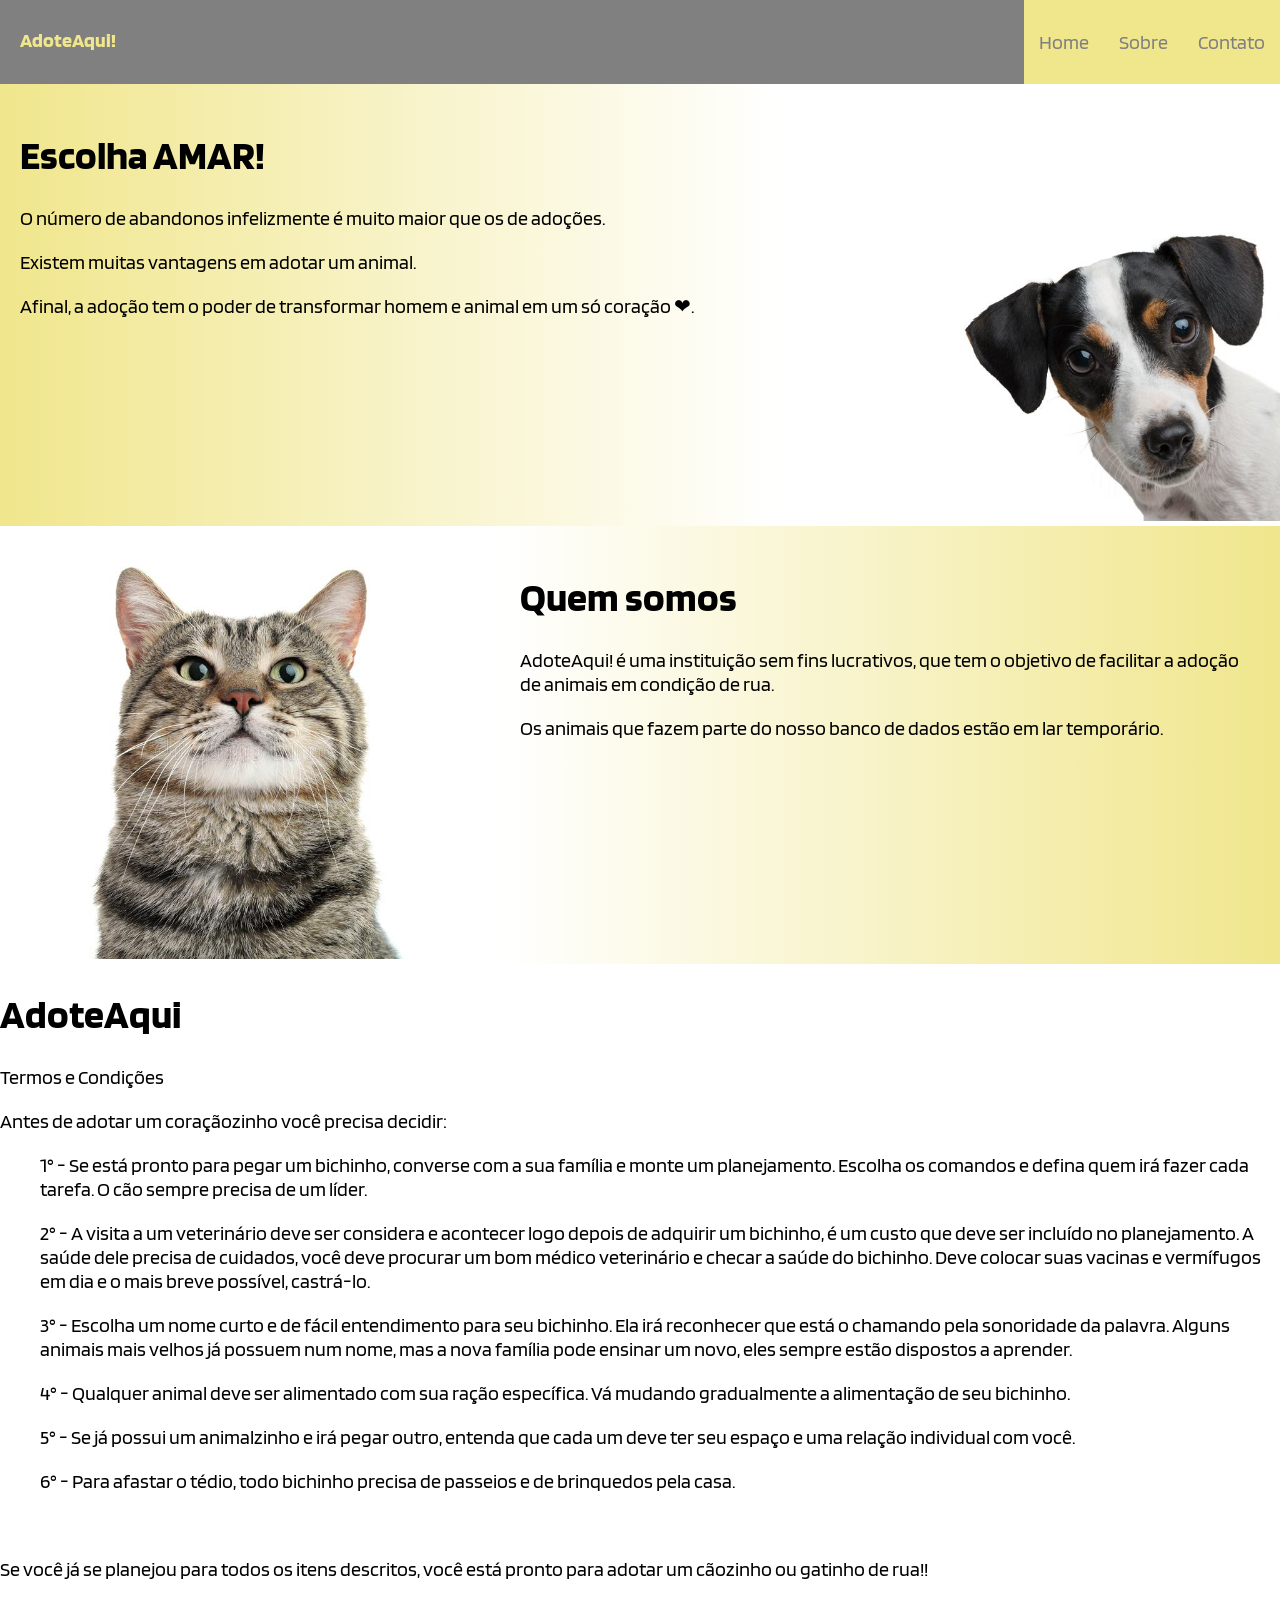
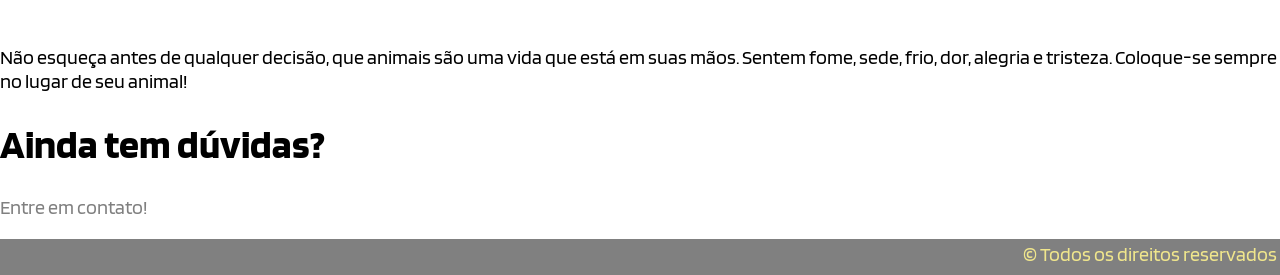
==== index.html @ 5e378c8e "alteração da página inicial" ====
<!DOCTYPE html>
<html>
    <head>
        <meta chartset="utf-8">
        <link rel="stylesheet" href="style.css">
        <link href="https://fonts.googleapis.com/css2?family=Blinker:wght@600&family=Hurricane&family=Nunito:wght@200&family=Open+Sans:wght@300;500&family=Palette+Mosaic&display=swap" rel="stylesheet">
        <title>Adote Aqui</title>
    </head>

    <body>
        <div class="container-menu">
            <div class="logo">
                <p><a href="#logo">AdoteAqui!</a></p>
            </div>

            <div class="menu">
                <p><a href="#home">Home</a></p>
                <p><a href="#sobre">Sobre</a></p>
                <p><a href="#contato">Contato</a></p>
            </div>
        </div>

        <div class="container-body"></div>

        <div id="container-home">
            <div class="texto bg-esquerda">
                <h1 id="home">Escolha AMAR!</h1>
                <p>O número de abandonos infelizmente é muito maior que os de adoções.</p>
                <p>Existem muitas vantagens em adotar um animal.</p>
                <p>Afinal, a adoção tem o poder de transformar homem e animal em um só coração &#10084.</p>
            </div>
            <div>
                <img src="adocao4.jpeg" alt="cachorrinho" class="pet">
            </div>
        </div>

        <div class="container-sobre">
            <div class="texto bg-direita">
                <h1 id="sobre">Quem somos</h1>
                <p> AdoteAqui! é uma instituição sem fins lucrativos, que tem o objetivo de facilitar a adoção de animais em condição de rua.</p>
                <p>Os animais que fazem parte do nosso banco de dados estão em lar temporário.</p>
            </div>
            <div>
                <img src="adocao10.jpeg" alt="gatinho" class="pet">
            </div>
        </div>

        <div class="container-adoteaqui">
            <h1 id="logo">AdoteAqui</h1>
            Termos e Condições
            <p>Antes de adotar um coraçãozinho você precisa decidir:</p>
                <ul>1° - Se está pronto para pegar um bichinho, converse com a sua família e monte um planejamento. Escolha os comandos e defina quem irá fazer cada tarefa. O cão sempre precisa de um líder.</ul>
                <ul>2° - A visita a um veterinário deve ser considera e acontecer logo depois de adquirir um bichinho, é um custo que deve ser incluído no planejamento. A saúde dele precisa de cuidados, você deve procurar um bom médico veterinário e checar a saúde do bichinho. Deve colocar suas vacinas e vermífugos em dia e o mais breve possível, castrá-lo.</ul>
                <ul>3° - Escolha um nome curto e de fácil entendimento para seu bichinho. Ela irá reconhecer que está o chamando pela sonoridade da palavra. Alguns animais mais velhos já possuem num nome, mas a nova família pode ensinar um novo, eles sempre estão dispostos a aprender.</ul>
                <ul>4° - Qualquer animal deve ser alimentado com sua ração específica. Vá mudando gradualmente a alimentação de seu bichinho.</ul>
                <ul>5° - Se já possui um animalzinho e irá pegar outro, entenda que cada um deve ter seu espaço e uma relação individual com você.</ul>
                <ul>6° - Para afastar o tédio, todo bichinho precisa de passeios e de brinquedos pela casa.</ul><br>

                <p>Se você já se planejou para todos os itens descritos, você está pronto para adotar um cãozinho ou gatinho de rua!!</p><br>
                <p> Não esqueça antes de qualquer decisão, que animais são uma vida que está em suas mãos. Sentem fome, sede, frio, dor, alegria e tristeza. Coloque-se sempre no lugar de seu animal!</p>
            </li>
        </div>

        <div id="contato">
            <p><h1>Ainda tem dúvidas?</h1></p>
            <p><a href=mailto:> Entre em contato!</a></p>
        </div>

        <footer>Todos os direitos reservados &copy;<footer>
    </body>
<html/>
---- style.css ----
body {
    font-family: 'Blinker', sans-serif;
    font-size:20px;
    margin: 0;
}

a {
    text-decoration: none;
}

.container-menu {
    display: flex;
    flex-direction: row;
    line-height: 40px;
}

.logo {
    display: flex;
    background-color: grey;
    flex-grow: 1;
    padding-left: 20px;
}

.logo a {
    font-size: 20px;
    color: khaki;
    font-weight: bold;
}

.logo a:hover {
    font-size: 30px;
}

.menu {
    display: flex;
    flex-direction: row;
    background-color: khaki;
}

.menu a {
    color: grey;
}

.menu a:hover{
    color: orange;
}

.menu p {
    padding: 2px 15px;
}

.container-banner {
    background-image: url("adocao2.jpeg");
    height: 450px;
    background-repeat: no-repeat;
    background-size: cover;
    background-position: center center;
}

#container-home{
    display: flex;
    flex-direction: row;
    justify-content: space-between;
}

.container-sobre{
    display: flex;
    flex-direction: row-reverse;
    justify-content: space-around;
}

.pet {
    width: 500px;
    height: auto;
}

.texto {
    padding: 20px;
    flex: 2;
}

.bg-esquerda {
    background-image: linear-gradient(to right, khaki, white);
}

.bg-direita {
    background-image: linear-gradient(to left, khaki, white);
}

#contanto {
    display: flex;
    flex-direction: column;
    justify-content: center;
}

#contato a {
    color: gray;
}

footer{
    background-color: grey;
    color:khaki;
    direction: rtl;
    padding: 3px;
}

@media (max-width: 700px) {
    .logo {
        display: none;
    }

    .menu {
        flex-direction: column;
        width:100%;
    }
}
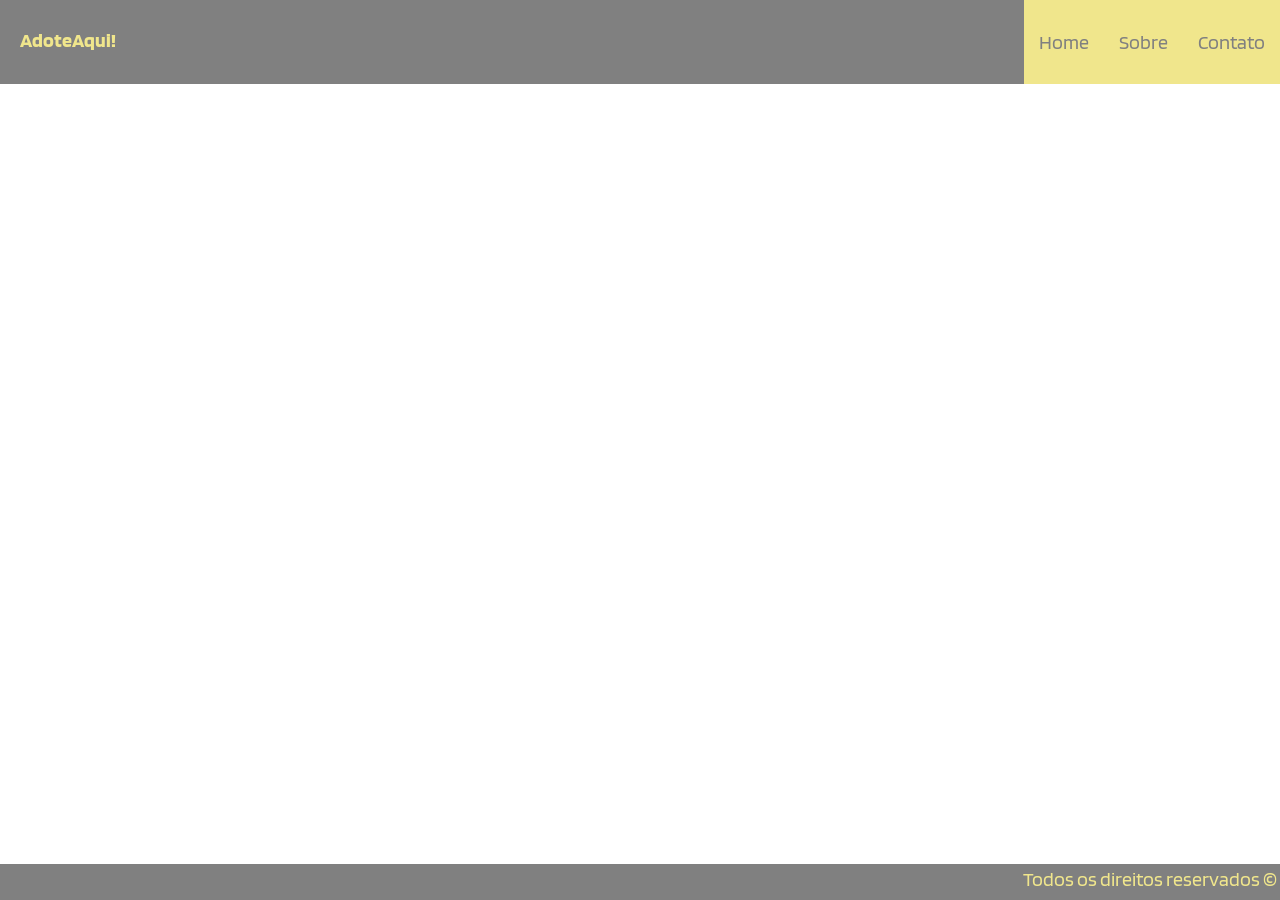
==== commit cd419d0c: "correção do arquivo, remoção dos testes" ====
--- a/index.html
+++ b/index.html
@@ -2,70 +2,26 @@
 <html>
     <head>
         <meta chartset="utf-8">
-        <link rel="stylesheet" href="style.css">
+        <link rel="stylesheet" href="./style.css">
         <link href="https://fonts.googleapis.com/css2?family=Blinker:wght@600&family=Hurricane&family=Nunito:wght@200&family=Open+Sans:wght@300;500&family=Palette+Mosaic&display=swap" rel="stylesheet">
         <title>Adote Aqui</title>
     </head>
 
     <body>
-        <div class="container-menu">
-            <div class="logo">
-                <p><a href="#logo">AdoteAqui!</a></p>
+        <div class="container">
+            <div class="container-menu">
+                <div class="logo">
+                    <p><a href="#logo">AdoteAqui!</a></p>
+                </div>
+
+                <div class="menu">
+                    <p><a href="#home">Home</a></p>
+                    <p><a href="#sobre">Sobre</a></p>
+                    <p><a href="#contato">Contato</a></p>
+                </div>
             </div>
 
-            <div class="menu">
-                <p><a href="#home">Home</a></p>
-                <p><a href="#sobre">Sobre</a></p>
-                <p><a href="#contato">Contato</a></p>
-            </div>
+            <footer>Todos os direitos reservados &copy;<footer>
         </div>
-
-        <div class="container-body"></div>
-
-        <div id="container-home">
-            <div class="texto bg-esquerda">
-                <h1 id="home">Escolha AMAR!</h1>
-                <p>O número de abandonos infelizmente é muito maior que os de adoções.</p>
-                <p>Existem muitas vantagens em adotar um animal.</p>
-                <p>Afinal, a adoção tem o poder de transformar homem e animal em um só coração &#10084.</p>
-            </div>
-            <div>
-                <img src="adocao4.jpeg" alt="cachorrinho" class="pet">
-            </div>
-        </div>
-
-        <div class="container-sobre">
-            <div class="texto bg-direita">
-                <h1 id="sobre">Quem somos</h1>
-                <p> AdoteAqui! é uma instituição sem fins lucrativos, que tem o objetivo de facilitar a adoção de animais em condição de rua.</p>
-                <p>Os animais que fazem parte do nosso banco de dados estão em lar temporário.</p>
-            </div>
-            <div>
-                <img src="adocao10.jpeg" alt="gatinho" class="pet">
-            </div>
-        </div>
-
-        <div class="container-adoteaqui">
-            <h1 id="logo">AdoteAqui</h1>
-            Termos e Condições
-            <p>Antes de adotar um coraçãozinho você precisa decidir:</p>
-                <ul>1° - Se está pronto para pegar um bichinho, converse com a sua família e monte um planejamento. Escolha os comandos e defina quem irá fazer cada tarefa. O cão sempre precisa de um líder.</ul>
-                <ul>2° - A visita a um veterinário deve ser considera e acontecer logo depois de adquirir um bichinho, é um custo que deve ser incluído no planejamento. A saúde dele precisa de cuidados, você deve procurar um bom médico veterinário e checar a saúde do bichinho. Deve colocar suas vacinas e vermífugos em dia e o mais breve possível, castrá-lo.</ul>
-                <ul>3° - Escolha um nome curto e de fácil entendimento para seu bichinho. Ela irá reconhecer que está o chamando pela sonoridade da palavra. Alguns animais mais velhos já possuem num nome, mas a nova família pode ensinar um novo, eles sempre estão dispostos a aprender.</ul>
-                <ul>4° - Qualquer animal deve ser alimentado com sua ração específica. Vá mudando gradualmente a alimentação de seu bichinho.</ul>
-                <ul>5° - Se já possui um animalzinho e irá pegar outro, entenda que cada um deve ter seu espaço e uma relação individual com você.</ul>
-                <ul>6° - Para afastar o tédio, todo bichinho precisa de passeios e de brinquedos pela casa.</ul><br>
-
-                <p>Se você já se planejou para todos os itens descritos, você está pronto para adotar um cãozinho ou gatinho de rua!!</p><br>
-                <p> Não esqueça antes de qualquer decisão, que animais são uma vida que está em suas mãos. Sentem fome, sede, frio, dor, alegria e tristeza. Coloque-se sempre no lugar de seu animal!</p>
-            </li>
-        </div>
-
-        <div id="contato">
-            <p><h1>Ainda tem dúvidas?</h1></p>
-            <p><a href=mailto:> Entre em contato!</a></p>
-        </div>
-
-        <footer>Todos os direitos reservados &copy;<footer>
     </body>
 <html/>
--- a/style.css
+++ b/style.css
@@ -1,3 +1,7 @@
+* {
+    transition: all 1s;
+}
+
 body {
     font-family: 'Blinker', sans-serif;
     font-size:20px;
@@ -6,6 +10,13 @@
 
 a {
     text-decoration: none;
+}
+
+.container {
+    display: flex;
+    flex-direction: column;
+    justify-content: space-between;
+    height: 100vh;
 }
 
 .container-menu {
@@ -49,58 +60,12 @@
     padding: 2px 15px;
 }
 
-.container-banner {
-    background-image: url("adocao2.jpeg");
-    height: 450px;
-    background-repeat: no-repeat;
-    background-size: cover;
-    background-position: center center;
-}
-
-#container-home{
-    display: flex;
-    flex-direction: row;
-    justify-content: space-between;
-}
-
-.container-sobre{
-    display: flex;
-    flex-direction: row-reverse;
-    justify-content: space-around;
-}
-
-.pet {
-    width: 500px;
-    height: auto;
-}
-
-.texto {
-    padding: 20px;
-    flex: 2;
-}
-
-.bg-esquerda {
-    background-image: linear-gradient(to right, khaki, white);
-}
-
-.bg-direita {
-    background-image: linear-gradient(to left, khaki, white);
-}
-
-#contanto {
-    display: flex;
-    flex-direction: column;
-    justify-content: center;
-}
-
-#contato a {
-    color: gray;
-}
 
 footer{
+
     background-color: grey;
     color:khaki;
-    direction: rtl;
+    text-align: right;
     padding: 3px;
 }
 
